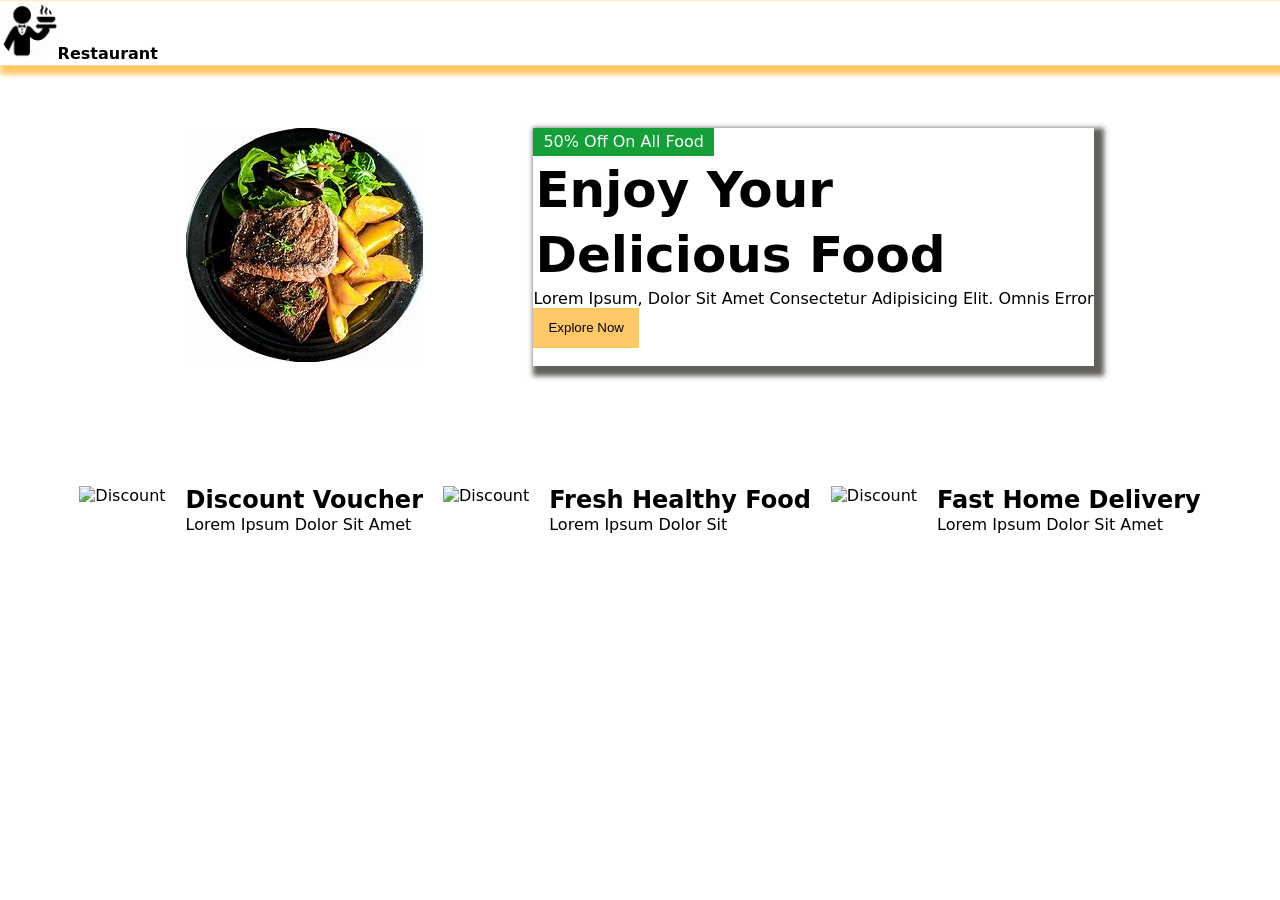
==== html/index.html @ 2d940997 "day 2" ====
<!DOCTYPE html>
<html>

<head>
      <meta charset="utf-8">
      <meta http-equiv="X-UA-Compatible" content="IE=edge">
      <title>Restaurant</title>
      <meta name="description" content="">
      <meta name="viewport" content="width=device-width, initial-scale=1">
      <link rel="stylesheet" href="/css/style.css">
      <link href='https://unpkg.com/boxicons@2.1.4/css/boxicons.min.css' rel='stylesheet'>

</head>

<body>
      <!-- navbar start from here-->
      <nav>
            <div class="navigation container">
                  <div class="logo_container">
                        <img src="/image/logo.jpeg" class="logo" alt="logo"><b>Restaurant</b>
                  </div>
                  <div class="icone_container">
                        <box-icon size="4.5vw" type='solid' name='food-menu'></box-icon>
                  </div>
            </div>

      </nav>
      <!-- navbar is end from here-->


      <!--hero section start from here-->
      <div class="container">
            <div class="hero">
                  <div class="hero_img">
                        <img src="/image/OIP.jpeg" " alt=" image">

                  </div>
                  <div class="hero_contant">
                        <div class="tags"> 50% off on all food</div>

                        <h1 id="enjoy"> enjoy your
                              <br> delicious food
                        </h1>
                        <p> Lorem ipsum, dolor sit amet consectetur adipisicing elit. Omnis error </p>
                        <a href="#"><button class="explore_btn">explore now</button>
                  </div></a>
            </div>
      </div>


<section class="offers">
      <div class="offer">
            <img src="/image/discount.png" alt="discount">
            <div class="discount_text">
                  <h1> discount voucher</h1>
                  Lorem ipsum dolor sit amet 
            </div>
      </div>
      <div class="offer">
            <img src="/image/fresh.png" alt="discount">
            <div class="discount_text">
                  <h1> fresh healthy food</h1>
                  Lorem ipsum dolor sit 
            </div>
      </div>
      <div class="offer">
            <img src="/image/delivery.png" alt="discount">
            <div class="discount_text">
                  <h1> fast home delivery</h1>
                  Lorem ipsum dolor sit amet 
            </div>
      </div>
</section>
<div class="divder"></div>
<section>
      
</section>

</body>
<script src="" async defer></script>
<script src="https://unpkg.com/boxicons@2.1.4/dist/boxicons.js"></script>

</html>
---- css/style.css ----
* {
      padding: 0%;
      margin: 0%;
      text-transform: capitalize;
}

html,
body {
      line-height: 1.4vw;
      font-weight: 300vw;
      font-family: system-ui, -apple-system, BlinkMacSystemFont, 'Segoe UI', Roboto, Oxygen, Ubuntu, Cantarell, 'Open Sans', 'Helvetica Neue', sans-serif;
}

.navigation {
      display: flex;
      justify-content: space-between;
      align-items: center;
}

nav {
      height: 5vw;
      box-shadow: 5px 5px 5px 5px #ffc866;
      position: sticky;
      top: 0.1vw;
      margin-bottom: 5vw;
      background-color: white;

}

.logo {
      height: 4.5vw;
      border-radius: 50%;
      border-style: hidden;

}

/* here section code start feom here*/


.hero {
      display: flex;
      justify-content: center;
      gap: 110px;


}

.hero_contant {
      display: flex;
      flex-direction: column;
      box-shadow: 5px 5px 5px 5px #423f3ad3;
}

.hero_contant:hover {
      display: flex;
      flex-direction: column;
      box-shadow: 5px 3px 3px #e29912d3;
      height: 300px;

      align-self: flex-start;
      font-weight: 300px;
      transition: 3s ease-in-out;
      line-height: 1.5;
      font-family: Georgia, 'Times New Roman', Times, serif;

}



.tags {
      background-color: #149f39;
      color: white;
      padding: 5px 10px;
      align-self: flex-start;
}

.hero_contant h1 {
      font-size: 50px;
      font-weight: 300px;
      margin: 2px;

      line-height: 1.3;
}


button {
      padding: 10px 15px;
      border: none;
      transition: 0.2s ease-in-out;
      line-height: 1.5;
}

button:hover {
      opacity: 0.8;
      transition: 0.2s ease-in-out;
      color: green;
      ;
}

.hero_img {
      height: auto;
      width: auto;

}

.explore_btn {
      background-color: #ffc866;
      align-self: flex-start;

}
.offers{
      display: flex;
      justify-content: center;
      gap: 20px;
      margin-top: 100px;
      margin-bottom: 50px;
      padding: 20px;
      
}
.offer{
      display: flex; 
      gap: 20px;
      line-height: 1.2;
}
.offer:hover{
      transition: 2s ease-in-out;
      box-shadow: 5px 5px 5px gray;

}
.devider{
      border: solid 1px grey;
      margin: 10px 0px 10px 0px;
}


















































@media(max-width:786px) {
      .hero {
            flex-direction: column;

            .hero_img {
                  display: flex;
                  justify-content: center;
            }

            .hero_img img {
                  width: 90%;
            }

            .hero_contant {
                  gap: 10px;
                  padding: 10px 15px;

                  .hero_contant h1 {
                        font-size: 32px;
                  }
            }

      }
}
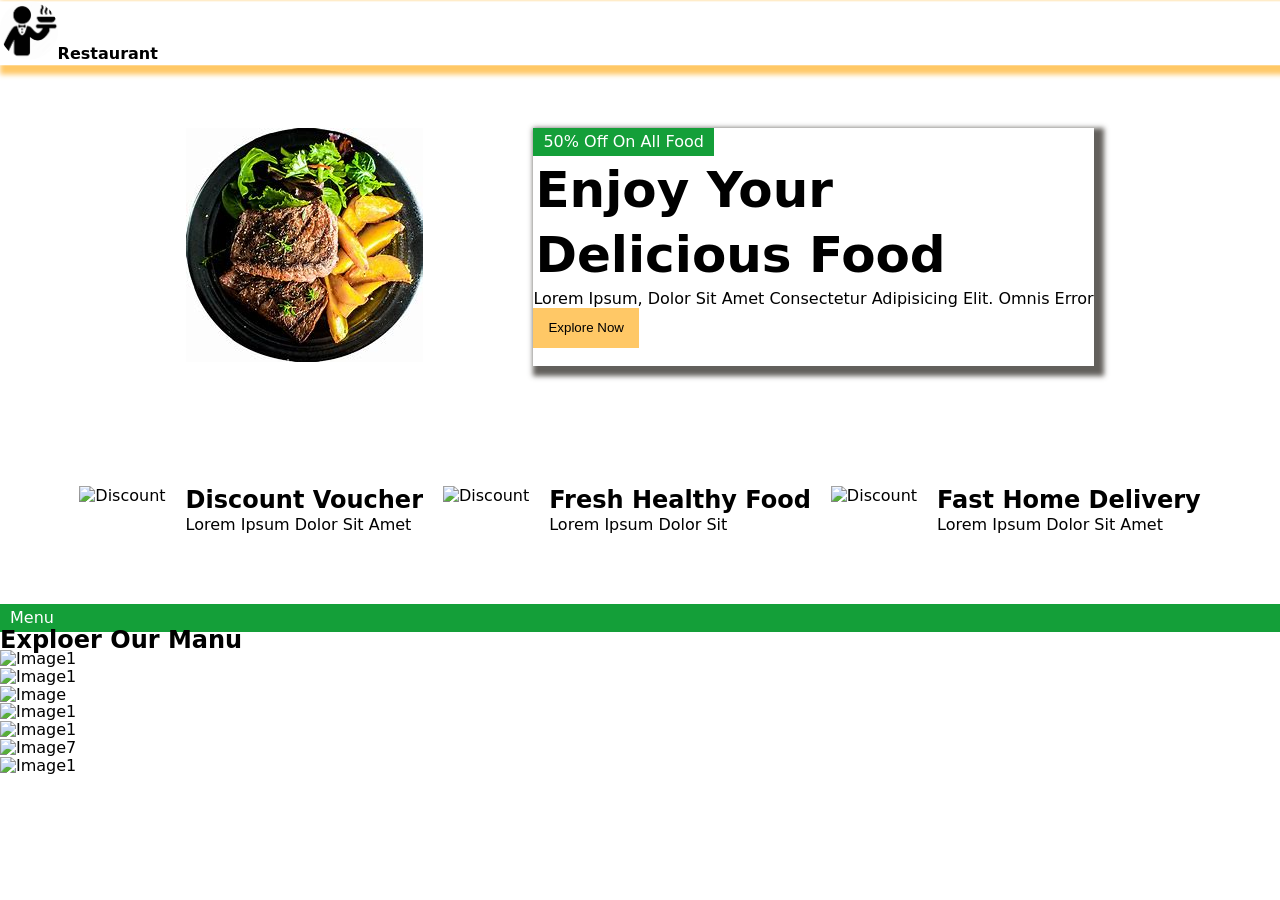
==== commit 7b885ff9: "day2" ====
--- a/html/index.html
+++ b/html/index.html
@@ -48,33 +48,68 @@
       </div>
 
 
-<section class="offers">
-      <div class="offer">
-            <img src="/image/discount.png" alt="discount">
-            <div class="discount_text">
-                  <h1> discount voucher</h1>
-                  Lorem ipsum dolor sit amet 
+      <section class="offers">
+            <div class="offer">
+                  <img src="/image/discount.png" alt="discount">
+                  <div class="discount_text">
+                        <h1> discount voucher</h1>
+                        Lorem ipsum dolor sit amet
+                  </div>
             </div>
-      </div>
-      <div class="offer">
-            <img src="/image/fresh.png" alt="discount">
-            <div class="discount_text">
-                  <h1> fresh healthy food</h1>
-                  Lorem ipsum dolor sit 
+            <div class="offer">
+                  <img src="/image/fresh.png" alt="discount">
+                  <div class="discount_text">
+                        <h1> fresh healthy food</h1>
+                        Lorem ipsum dolor sit
+                  </div>
             </div>
-      </div>
-      <div class="offer">
-            <img src="/image/delivery.png" alt="discount">
-            <div class="discount_text">
-                  <h1> fast home delivery</h1>
-                  Lorem ipsum dolor sit amet 
+            <div class="offer">
+                  <img src="/image/delivery.png" alt="discount">
+                  <div class="discount_text">
+                        <h1> fast home delivery</h1>
+                        Lorem ipsum dolor sit amet
+                  </div>
             </div>
-      </div>
-</section>
-<div class="divder"></div>
-<section>
+      </section>
+      <div class="divder"></div>
+      <!--manu section is start from blow-->
+      <section>
+            <div class="manu">
+                  <div class="tags"> menu</div>
+                  <h1>exploer our manu</h1>
+            </div>
+            <div class="grid">
+                  <div class="item1">
+                        <img src="/image/grid_image1.png" alt="image1">
+                  </div>
+                  <div class="item2">
+                        <img src="/image/grid_image2.png" alt="image1">
+                  </div>
+                  <div class="item3">
+                        <img src="/image/grid_image3.png" alt="image">
+                  </div>
+                  <div class="item4">
+                        <img src="/image/grid_image4.png" alt="image1">
+                  </div>
+                  <div class="item5">
+                        <img src="/image/grid_image5.png" alt="image1">
+                  </div>
+                  <div class="item6">
+                        <img src="/image/grid_image6.png" alt="image7">
+                  </div>
+                  <div class="item7">
+                        <img src="/image/grid_image7.png" alt="image1">
+                  </div>      
       
-</section>
+      
+      
+      
+      
+      
+      
+      
+            </div>
+      </section>
 
 </body>
 <script src="" async defer></script>
--- a/css/style.css
+++ b/css/style.css
@@ -67,7 +67,7 @@
 
 
 
-.tags {
+.tags{
       background-color: #149f39;
       color: white;
       padding: 5px 10px;
@@ -131,7 +131,18 @@
       border: solid 1px grey;
       margin: 10px 0px 10px 0px;
 }
-
+.menu{
+      display: flex;
+      flex-direction: column;
+      gap:70px;
+      margin: 50px 0;
+      align-items: center;
+      justify-content: center;
+
+}
+.manu.tags{
+      align-self: center;
+}f
 
 
 
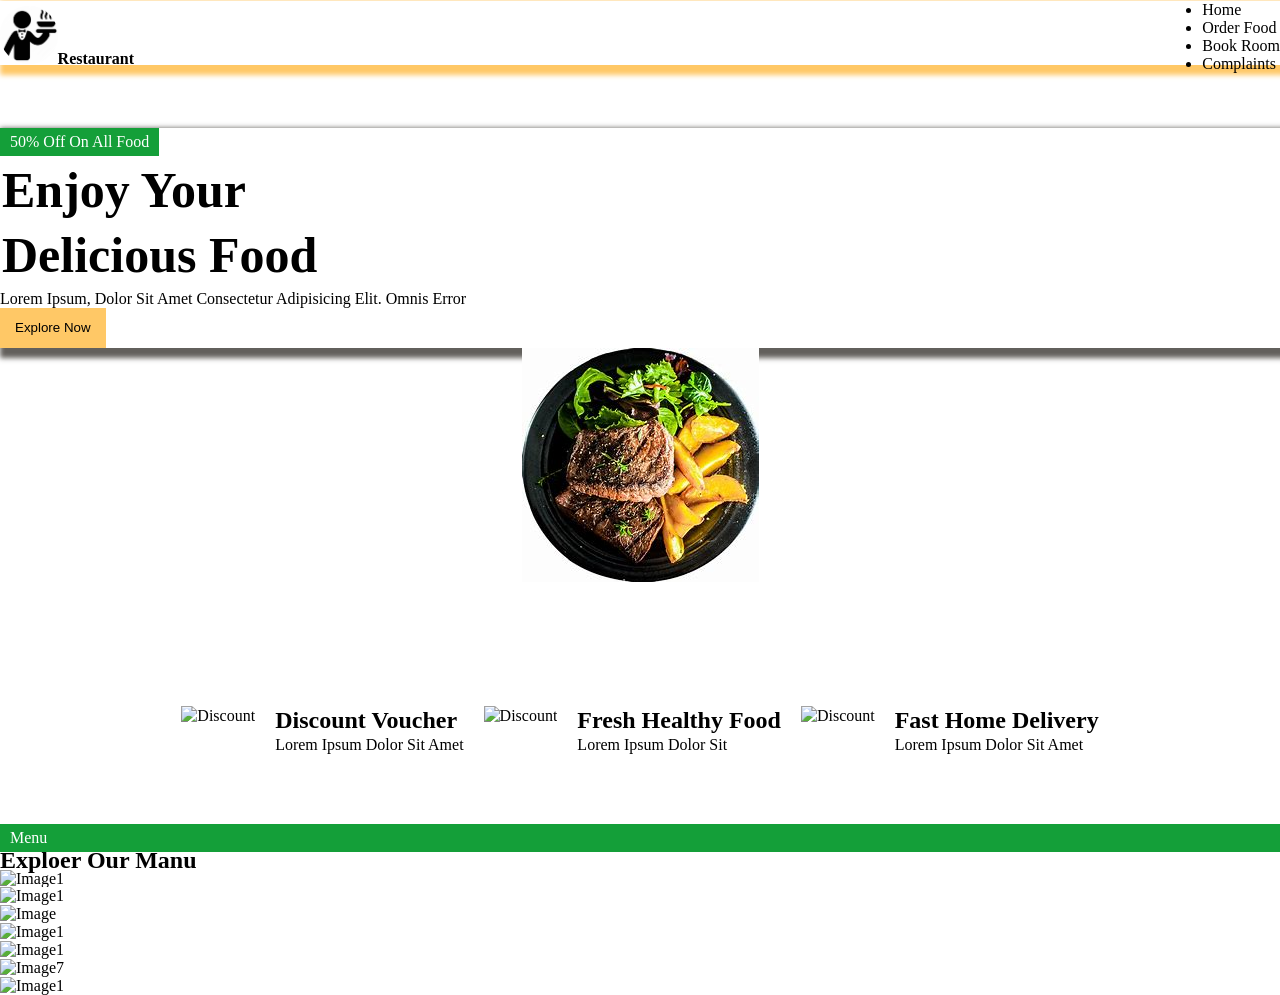
==== commit 13a8cd10: "day 3" ====
--- a/html/index.html
+++ b/html/index.html
@@ -7,8 +7,15 @@
       <title>Restaurant</title>
       <meta name="description" content="">
       <meta name="viewport" content="width=device-width, initial-scale=1">
+      <!--css file attached-->
       <link rel="stylesheet" href="/css/style.css">
+      <!--css file icons-->
       <link href='https://unpkg.com/boxicons@2.1.4/css/boxicons.min.css' rel='stylesheet'>
+      <!--css file font style-->
+      <link rel="preconnect" href="https://fonts.googleapis.com">
+      <link rel="preconnect" href="https://fonts.gstatic.com" crossorigin>
+      <link href="https://fonts.googleapis.com/css2?family=Castoro:ital@0;1&family=Tiro+Devanagari+Hindi:ital@0;1&display=swap"
+            rel="stylesheet">
 
 </head>
 
@@ -19,9 +26,13 @@
                   <div class="logo_container">
                         <img src="/image/logo.jpeg" class="logo" alt="logo"><b>Restaurant</b>
                   </div>
-                  <div class="icone_container">
-                        <box-icon size="4.5vw" type='solid' name='food-menu'></box-icon>
-                  </div>
+                  <ul>
+                        <li><box-icon type='solid' name='home'></box-icon> Home</li>
+                        <li><box-icon name='food-menu' type='solid'></box-icon>order food</li>
+                        <li><box-icon name='bed'></box-icon> book room</li>
+                        <li><box-icon name='male'></box-icon>complaints</li>
+                  </ul>
+
             </div>
 
       </nav>
@@ -30,20 +41,21 @@
 
       <!--hero section start from here-->
       <div class="container">
-            <div class="hero">
-                  <div class="hero_img">
-                        <img src="/image/OIP.jpeg" " alt=" image">
 
-                  </div>
-                  <div class="hero_contant">
-                        <div class="tags"> 50% off on all food</div>
+            <div class="hero_contant">
+                  <div class="tags"> 50% off on all food</div>
 
-                        <h1 id="enjoy"> enjoy your
-                              <br> delicious food
-                        </h1>
-                        <p> Lorem ipsum, dolor sit amet consectetur adipisicing elit. Omnis error </p>
-                        <a href="#"><button class="explore_btn">explore now</button>
-                  </div></a>
+                  <h1 id="enjoy"> enjoy your
+                        <br> delicious food
+                  </h1>
+                  <p> Lorem ipsum, dolor sit amet consectetur adipisicing elit. Omnis error </p>
+                  <a href="#"><button class="explore_btn">explore now</button>
+            </div></a>
+      </div>
+      <div class="hero">
+            <div class="hero_img">
+                  <img src="/image/OIP.jpeg" " alt=" image">
+
             </div>
       </div>
 
@@ -99,15 +111,15 @@
                   </div>
                   <div class="item7">
                         <img src="/image/grid_image7.png" alt="image1">
-                  </div>      
-      
-      
-      
-      
-      
-      
-      
-      
+                  </div>
+
+
+
+
+
+
+
+
             </div>
       </section>
 
--- a/css/style.css
+++ b/css/style.css
@@ -8,7 +8,7 @@
 body {
       line-height: 1.4vw;
       font-weight: 300vw;
-      font-family: system-ui, -apple-system, BlinkMacSystemFont, 'Segoe UI', Roboto, Oxygen, Ubuntu, Cantarell, 'Open Sans', 'Helvetica Neue', sans-serif;
+      
 }
 
 .navigation {
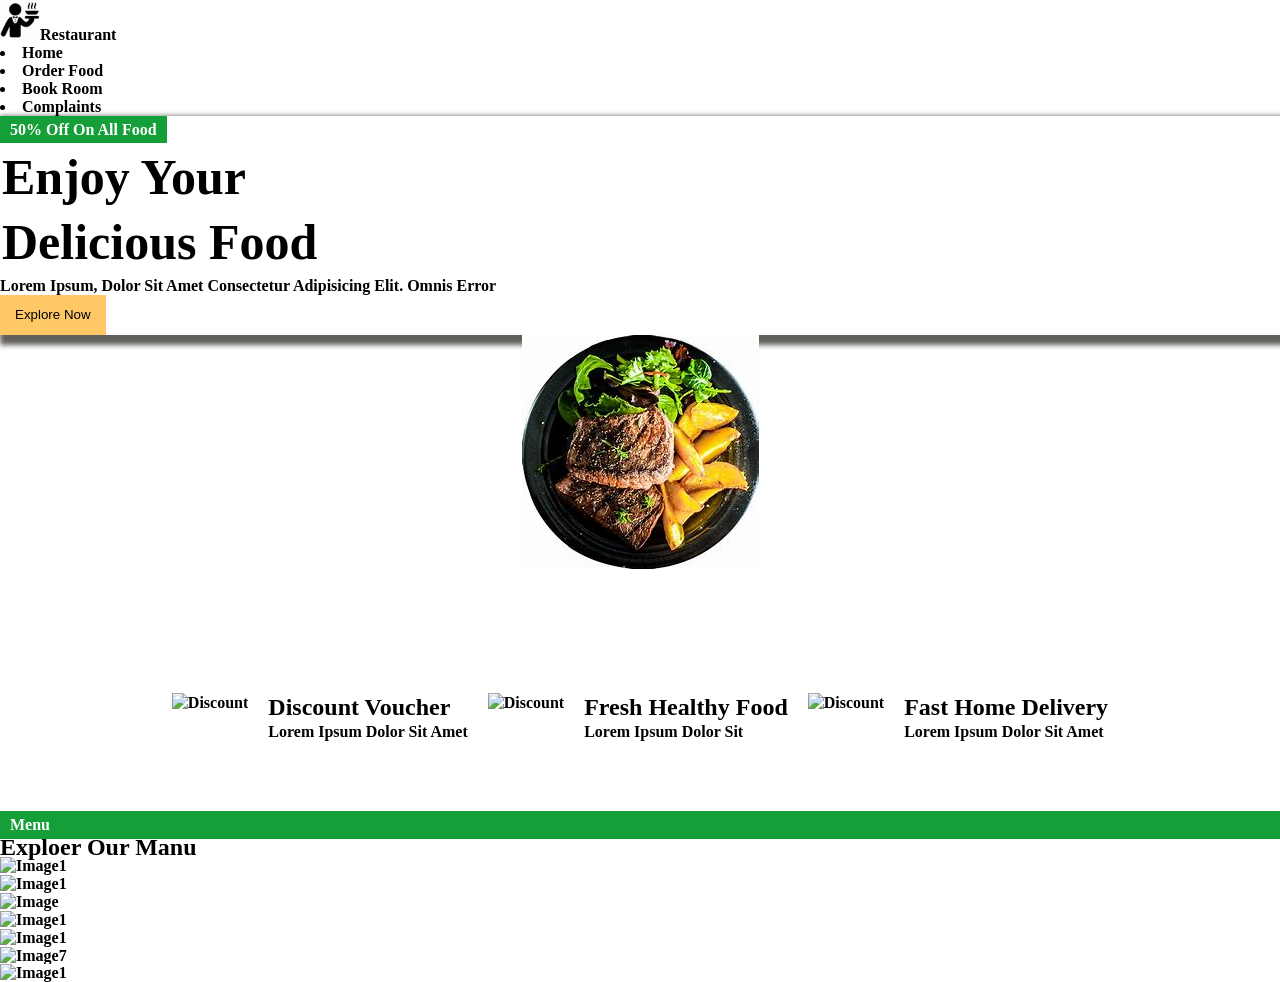
==== commit 83aa4409: "update" ====
--- a/html/index.html
+++ b/html/index.html
@@ -22,17 +22,17 @@
 <body>
       <!-- navbar start from here-->
       <nav>
-            <div class="navigation container">
+            <div class="container">
                   <div class="logo_container">
-                        <img src="/image/logo.jpeg" class="logo" alt="logo"><b>Restaurant</b>
-                  </div>
-                  <ul>
-                        <li><box-icon type='solid' name='home'></box-icon> Home</li>
-                        <li><box-icon name='food-menu' type='solid'></box-icon>order food</li>
-                        <li><box-icon name='bed'></box-icon> book room</li>
-                        <li><box-icon name='male'></box-icon>complaints</li>
-                  </ul>
+                        <img src="/image/logo.jpeg" class="logo" alt="logo" width="40px"><b>Restaurant</div>
+            <div class="option">
+                  <li><a><box-icon type='solid' name='home'></box-icon> Home</li></a>
+                  <li><a><box-icon name='food-menu' type='solid'></box-icon>order food</li></a>
+                  <li><a><box-icon name='bed'></box-icon> book room</li></a>
+                  <li><a><box-icon name='male'></box-icon>complaints</li></a>
 
+            </div>
+                       
             </div>
 
       </nav>
--- a/css/style.css
+++ b/css/style.css
@@ -11,28 +11,6 @@
       
 }
 
-.navigation {
-      display: flex;
-      justify-content: space-between;
-      align-items: center;
-}
-
-nav {
-      height: 5vw;
-      box-shadow: 5px 5px 5px 5px #ffc866;
-      position: sticky;
-      top: 0.1vw;
-      margin-bottom: 5vw;
-      background-color: white;
-
-}
-
-.logo {
-      height: 4.5vw;
-      border-radius: 50%;
-      border-style: hidden;
-
-}
 
 /* here section code start feom here*/
 
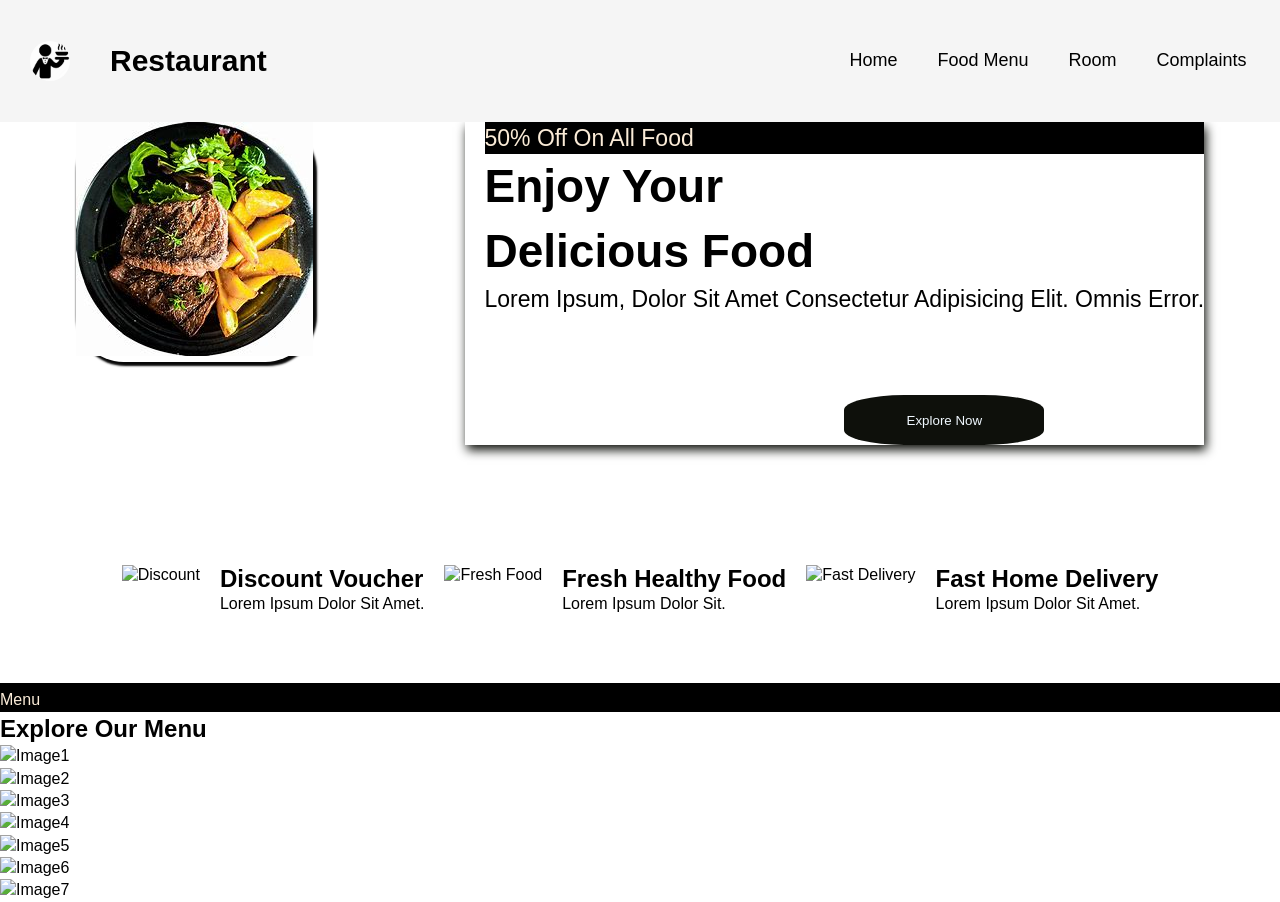
==== commit 0c926b79: "upddate" ====
--- a/html/index.html
+++ b/html/index.html
@@ -1,130 +1,132 @@
 <!DOCTYPE html>
-<html>
+<html lang="en">
 
 <head>
-      <meta charset="utf-8">
-      <meta http-equiv="X-UA-Compatible" content="IE=edge">
-      <title>Restaurant</title>
-      <meta name="description" content="">
-      <meta name="viewport" content="width=device-width, initial-scale=1">
-      <!--css file attached-->
-      <link rel="stylesheet" href="/css/style.css">
-      <!--css file icons-->
-      <link href='https://unpkg.com/boxicons@2.1.4/css/boxicons.min.css' rel='stylesheet'>
-      <!--css file font style-->
-      <link rel="preconnect" href="https://fonts.googleapis.com">
-      <link rel="preconnect" href="https://fonts.gstatic.com" crossorigin>
-      <link href="https://fonts.googleapis.com/css2?family=Castoro:ital@0;1&family=Tiro+Devanagari+Hindi:ital@0;1&display=swap"
-            rel="stylesheet">
-
+    <meta charset="utf-8">
+    <meta http-equiv="X-UA-Compatible" content="IE=edge">
+    <title>Restaurant</title>
+    <meta name="description" content="Welcome to our restaurant, enjoy delicious food with amazing offers.">
+    <meta name="viewport" content="width=device-width, initial-scale=1">
+    
+    <!-- CSS file attached -->
+    <link rel="stylesheet" href="/css/style.css">
+    
+    <!-- Boxicons CSS file -->
+    <link href='https://unpkg.com/boxicons@2.1.4/css/boxicons.min.css' rel='stylesheet'>
+    
+    <!-- Google Fonts -->
+    <link rel="preconnect" href="https://fonts.googleapis.com">
+    <link rel="preconnect" href="https://fonts.gstatic.com" crossorigin>
+    <link href="https://fonts.googleapis.com/css2?family=Castoro:ital@0;1&family=Tiro+Devanagari+Hindi:ital@0;1&display=swap" rel="stylesheet">
 </head>
 
 <body>
-      <!-- navbar start from here-->
-      <nav>
-            <div class="container">
-                  <div class="logo_container">
-                        <img src="/image/logo.jpeg" class="logo" alt="logo" width="40px"><b>Restaurant</div>
-            <div class="option">
-                  <li><a><box-icon type='solid' name='home'></box-icon> Home</li></a>
-                  <li><a><box-icon name='food-menu' type='solid'></box-icon>order food</li></a>
-                  <li><a><box-icon name='bed'></box-icon> book room</li></a>
-                  <li><a><box-icon name='male'></box-icon>complaints</li></a>
+    
+    <!-- Navbar starts here -->
+    <header>
+        <nav>
+            <div class="containers">
+                <div class="logo">
+                    <img src="/image/logo.jpeg" class="img" alt="logo" width="40px">
+                    <h1><b>Restaurant</b></h1>
+                </div>
+                <div class="menu">
+                    <ul>
+                        <li><a href="#"><box-icon type='solid' name='home'></box-icon> Home</a></li>
+                        <li><a href="#"><box-icon type='solid' name='food-menu'></box-icon> Food Menu</a></li>
+                        <li><a href="#"><box-icon type='solid' name='bed'></box-icon> Room</a></li>
+                        <li><a href="#"><box-icon name='male'></box-icon> Complaints</a></li>
+                    </ul>
+                </div>
+            </div>
+        </nav>
+    </header>
+    <!-- Navbar ends here -->
+    
+    <!-- Hero section starts here -->
+    <div class="container">
+        <div class="hero">
+            <div class="hero_img">
+                <img src="/image/OIP.jpeg" alt="image">
+            </div>
+        </div>
 
-            </div>
-                       
+        <div class="hero_content">
+            <div class="tags">
+                50% off on all food
             </div>
 
-      </nav>
-      <!-- navbar is end from here-->
+            <h1 id="enjoy"> 
+                Enjoy your<br> delicious food
+            </h1>
+            <p>Lorem ipsum, dolor sit amet consectetur adipisicing elit. Omnis error.</p>
+            <a href="#"><button class="explore_btn">Explore Now</button></a>
+        </div>
+    </div>
+    <!-- Hero section ends here -->
+    
+    <!-- Offers section starts here -------------------------------->
+    <section class="offers">
+        <div class="offer">
+            <img src="/image/discount.png" alt="discount">
+            <div class="discount_text">
+                <h1>Discount Voucher</h1>
+                <p>Lorem ipsum dolor sit amet.</p>
+            </div>
+        </div>
+        <div class="offer">
+            <img src="/image/fresh.png" alt="fresh food">
+            <div class="discount_text">
+                <h1>Fresh Healthy Food</h1>
+                <p>Lorem ipsum dolor sit.</p>
+            </div>
+        </div>
+        <div class="offer">
+            <img src="/image/delivery.png" alt="fast delivery">
+            <div class="discount_text">
+                <h1>Fast Home Delivery</h1>
+                <p>Lorem ipsum dolor sit amet.</p>
+            </div>
+        </div>
+    </section>
+    <!-- Offers section ends here------------------------------------------- -->
 
+    <div class="divider"></div>
 
-      <!--hero section start from here-->
-      <div class="container">
+    <!-- Menu section starts here -->
+    <section class="menu-section">
+        <div class="menus">
+            <div class="tags">Menu</div>
+            <h1>Explore Our Menu</h1>
+        </div>
+        <div class="grid">
+            <div class="item">
+                <img src="/image/grid_image1.png" alt="image1">
+            </div>
+            <div class="item">
+                <img src="/image/grid_image2.png" alt="image2">
+            </div>
+            <div class="item">
+                <img src="/image/grid_image3.png" alt="image3">
+            </div>
+            <div class="item">
+                <img src="/image/grid_image4.png" alt="image4">
+            </div>
+            <div class="item">
+                <img src="/image/grid_image5.png" alt="image5">
+            </div>
+            <div class="item">
+                <img src="/image/grid_image6.png" alt="image6">
+            </div>
+            <div class="item">
+                <img src="/image/grid_image7.png" alt="image7">
+            </div>
+        </div>
+    </section>
+    <!-- Menu section ends here -->
 
-            <div class="hero_contant">
-                  <div class="tags"> 50% off on all food</div>
+    <!-- Scripts -->
+    <script src="https://unpkg.com/boxicons@2.1.4/dist/boxicons.js"></script>
+</body>
 
-                  <h1 id="enjoy"> enjoy your
-                        <br> delicious food
-                  </h1>
-                  <p> Lorem ipsum, dolor sit amet consectetur adipisicing elit. Omnis error </p>
-                  <a href="#"><button class="explore_btn">explore now</button>
-            </div></a>
-      </div>
-      <div class="hero">
-            <div class="hero_img">
-                  <img src="/image/OIP.jpeg" " alt=" image">
-
-            </div>
-      </div>
-
-
-      <section class="offers">
-            <div class="offer">
-                  <img src="/image/discount.png" alt="discount">
-                  <div class="discount_text">
-                        <h1> discount voucher</h1>
-                        Lorem ipsum dolor sit amet
-                  </div>
-            </div>
-            <div class="offer">
-                  <img src="/image/fresh.png" alt="discount">
-                  <div class="discount_text">
-                        <h1> fresh healthy food</h1>
-                        Lorem ipsum dolor sit
-                  </div>
-            </div>
-            <div class="offer">
-                  <img src="/image/delivery.png" alt="discount">
-                  <div class="discount_text">
-                        <h1> fast home delivery</h1>
-                        Lorem ipsum dolor sit amet
-                  </div>
-            </div>
-      </section>
-      <div class="divder"></div>
-      <!--manu section is start from blow-->
-      <section>
-            <div class="manu">
-                  <div class="tags"> menu</div>
-                  <h1>exploer our manu</h1>
-            </div>
-            <div class="grid">
-                  <div class="item1">
-                        <img src="/image/grid_image1.png" alt="image1">
-                  </div>
-                  <div class="item2">
-                        <img src="/image/grid_image2.png" alt="image1">
-                  </div>
-                  <div class="item3">
-                        <img src="/image/grid_image3.png" alt="image">
-                  </div>
-                  <div class="item4">
-                        <img src="/image/grid_image4.png" alt="image1">
-                  </div>
-                  <div class="item5">
-                        <img src="/image/grid_image5.png" alt="image1">
-                  </div>
-                  <div class="item6">
-                        <img src="/image/grid_image6.png" alt="image7">
-                  </div>
-                  <div class="item7">
-                        <img src="/image/grid_image7.png" alt="image1">
-                  </div>
-
-
-
-
-
-
-
-
-            </div>
-      </section>
-
-</body>
-<script src="" async defer></script>
-<script src="https://unpkg.com/boxicons@2.1.4/dist/boxicons.js"></script>
-
-</html>+</html>
--- a/css/style.css
+++ b/css/style.css
@@ -1,196 +1,164 @@
+/* Reset Padding and Margin */
 * {
-      padding: 0%;
-      margin: 0%;
+      padding: 0;
+      margin: 0;
       text-transform: capitalize;
-}
-
-html,
-body {
-      line-height: 1.4vw;
-      font-weight: 300vw;
+  }
+  
+  /* Body Styling */
+  body {
+      line-height: 1.4;
+      font-weight: 300;
+      height: 100%;
+      width: 100%;
+      font-family: Arial, sans-serif;
+  }
+  
+  /* Container for Logo and Menu */
+  .containers { /* Ensure consistent class usage */
+      background-color: whitesmoke;
+      display: flex;
+      justify-content: space-between;
+      align-items: center;
+      padding: 0 20px;
+      position: relative; /* Added missing semicolon */
+      width: 97%;
+  }
+  
+  /* Logo Section */
+  .logo {
+      display: flex;
+      align-items: center;
+      padding-left: 10px;
+  }
+  
+  .img {
+      border-radius: 20px;
+  }
+  
+  .logo h1 {
+      padding: 40px;
+      font-size: 30px;
+      font-family: 'Gill Sans', 'Gill Sans MT', Calibri, 'Trebuchet MS', sans-serif;
+  }
+  
+  /* Navigation Menu */
+  .menu ul {
+      list-style-type: none;
+      margin: 0;
+      padding: 0;
+      display: flex;
+  }
+  
+  .menu ul li {
+      margin: 0 15px;
+  }
+  
+  .menu ul li a {
+      text-decoration: none;
+      display: flex;
+      align-items: center;
+      color: black;
+      font-size: 18px;
+  }
+  
+  .menu ul li a:hover {
+      color: #ff6347; /* Tomato color for hover effect */
+  }
+  
+  /* Responsive Design */
+  @media screen and (max-width: 768px) {
+      .containers {
+          flex-direction: column;
+          text-align: center;
+      }
+  
+      .menu ul {
+          flex-direction: column;
+      }
+  
+      .menu ul li {
+          margin: 10px 0;
+      }
+  }
+  
+  /* Box-icon Styling */
+  box-icon {
+      padding-right: 10px;
+      height: 20px; /* Corrected the typo */
+      text-shadow: 2px 2px 5px #ff6347; /* Adjusted to use a valid value for text-shadow */
+  }
+  
+  /* Container and Hero Section */
+.container {
+      display: flex;
+      justify-content: space-around;
+  }
+  
+  .hero {
       
-}
-
-
-/* here section code start feom here*/
-
-
-.hero {
-      display: flex;
-      justify-content: center;
-      gap: 110px;
-
-
-}
-
-.hero_contant {
+      /* Add any specific styles for the hero section here */
+  }
+  
+  .hero_img {
+      border-radius: 20%; 
+      box-shadow: 2px 2px 2px 2px #080808
+  }
+  
+  .hero_content {
+      padding-left: 20px;
+      height: auto;
       display: flex;
       flex-direction: column;
-      box-shadow: 5px 5px 5px 5px #423f3ad3;
-}
-
-.hero_contant:hover {
-      display: flex;
-      flex-direction: column;
-      box-shadow: 5px 3px 3px #e29912d3;
-      height: 300px;
-
-      align-self: flex-start;
-      font-weight: 300px;
-      transition: 3s ease-in-out;
-      line-height: 1.5;
-      font-family: Georgia, 'Times New Roman', Times, serif;
-
-}
-
-
-
-.tags{
-      background-color: #149f39;
-      color: white;
-      padding: 5px 10px;
-      align-self: flex-start;
-}
-
-.hero_contant h1 {
-      font-size: 50px;
-      font-weight: 300px;
-      margin: 2px;
-
-      line-height: 1.3;
-}
-
-
-button {
-      padding: 10px 15px;
-      border: none;
-      transition: 0.2s ease-in-out;
-      line-height: 1.5;
-}
-
-button:hover {
-      opacity: 0.8;
-      transition: 0.2s ease-in-out;
-      color: green;
-      ;
-}
-
-.hero_img {
-      height: auto;
-      width: auto;
-
-}
-
-.explore_btn {
-      background-color: #ffc866;
-      align-self: flex-start;
-
-}
-.offers{
+      font-size: 23px; /* Changed to a specific property */
+      box-shadow: 2px 5px 10px #0e100b;
+  }
+  
+  .hero_content:hover {
+      /* Add any hover effect for hero_content if needed */
+  }
+  
+  /* Tags Styling */
+  .tags {
+     color: antiquewhite;
+      background-color: black
+  }
+  
+  /* Button Styling */
+  button {
+     margin-left: 50%;
+      margin-top: 80px;
+      align-items: center;
+      background-color: #0e100b;
+      color: aliceblue;
+      height: 50px;
+      width: 200px;
+      border-radius: 30%;
+      border: none; /* Consider adding this for better button styling */
+  }
+  
+  button:hover {
+      background-color: #ff6347; /* Example of hover effect */
+      cursor: pointer;
+  }
+  
+ 
+  
+  /* Offers Section */
+  .offers {
       display: flex;
       justify-content: center;
       gap: 20px;
       margin-top: 100px;
       margin-bottom: 50px;
       padding: 20px;
-      
-}
-.offer{
-      display: flex; 
+  }
+  
+  .offer {
+      display: flex;
       gap: 20px;
       line-height: 1.2;
-}
-.offer:hover{
-      transition: 2s ease-in-out;
-      box-shadow: 5px 5px 5px gray;
-
-}
-.devider{
-      border: solid 1px grey;
-      margin: 10px 0px 10px 0px;
-}
-.menu{
-      display: flex;
-      flex-direction: column;
-      gap:70px;
-      margin: 50px 0;
-      align-items: center;
-      justify-content: center;
-
-}
-.manu.tags{
-      align-self: center;
-}f
-
-
-
-
-
-
-
-
-
-
-
-
-
-
-
-
-
-
-
-
-
-
-
-
-
-
-
-
-
-
-
-
-
-
-
-
-
-
-
-
-
-
-
-
-
-
-
-
-
-@media(max-width:786px) {
-      .hero {
-            flex-direction: column;
-
-            .hero_img {
-                  display: flex;
-                  justify-content: center;
-            }
-
-            .hero_img img {
-                  width: 90%;
-            }
-
-            .hero_contant {
-                  gap: 10px;
-                  padding: 10px 15px;
-
-                  .hero_contant h1 {
-                        font-size: 32px;
-                  }
-            }
-
-      }
-}+  }
+  .divider{
+      border: 3px solid black;
+  }
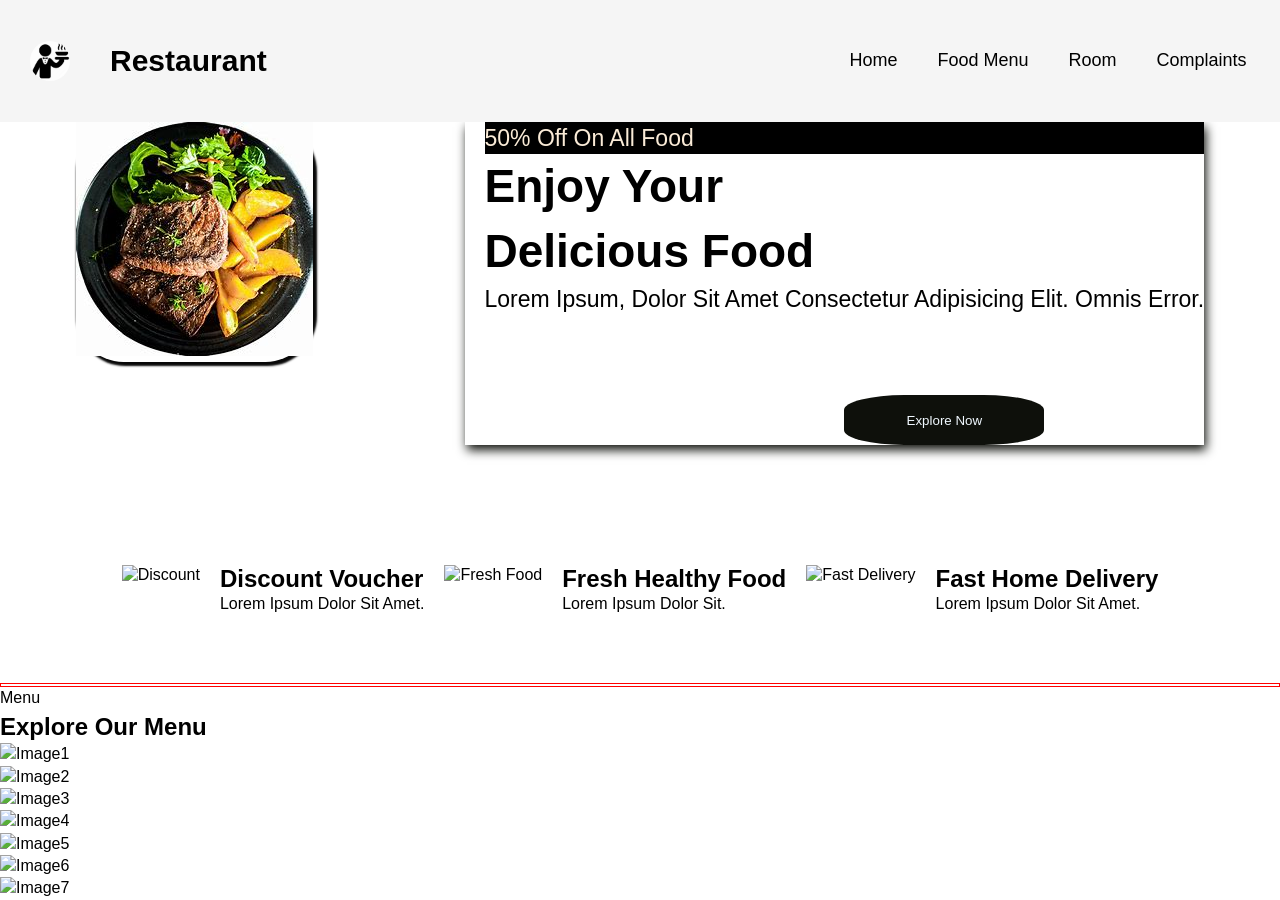
==== commit fb8d8df1: "grid" ====
--- a/html/index.html
+++ b/html/index.html
@@ -96,7 +96,7 @@
     <!-- Menu section starts here -->
     <section class="menu-section">
         <div class="menus">
-            <div class="tags">Menu</div>
+            <div class="tag">Menu</div>
             <h1>Explore Our Menu</h1>
         </div>
         <div class="grid">
--- a/css/style.css
+++ b/css/style.css
@@ -160,5 +160,14 @@
       line-height: 1.2;
   }
   .divider{
-      border: 3px solid black;
+      border: solid 1px red;
+
+
+height: 2px;
+  }
+  .menu_section{
+
+  }
+  .menu{
+      
   }
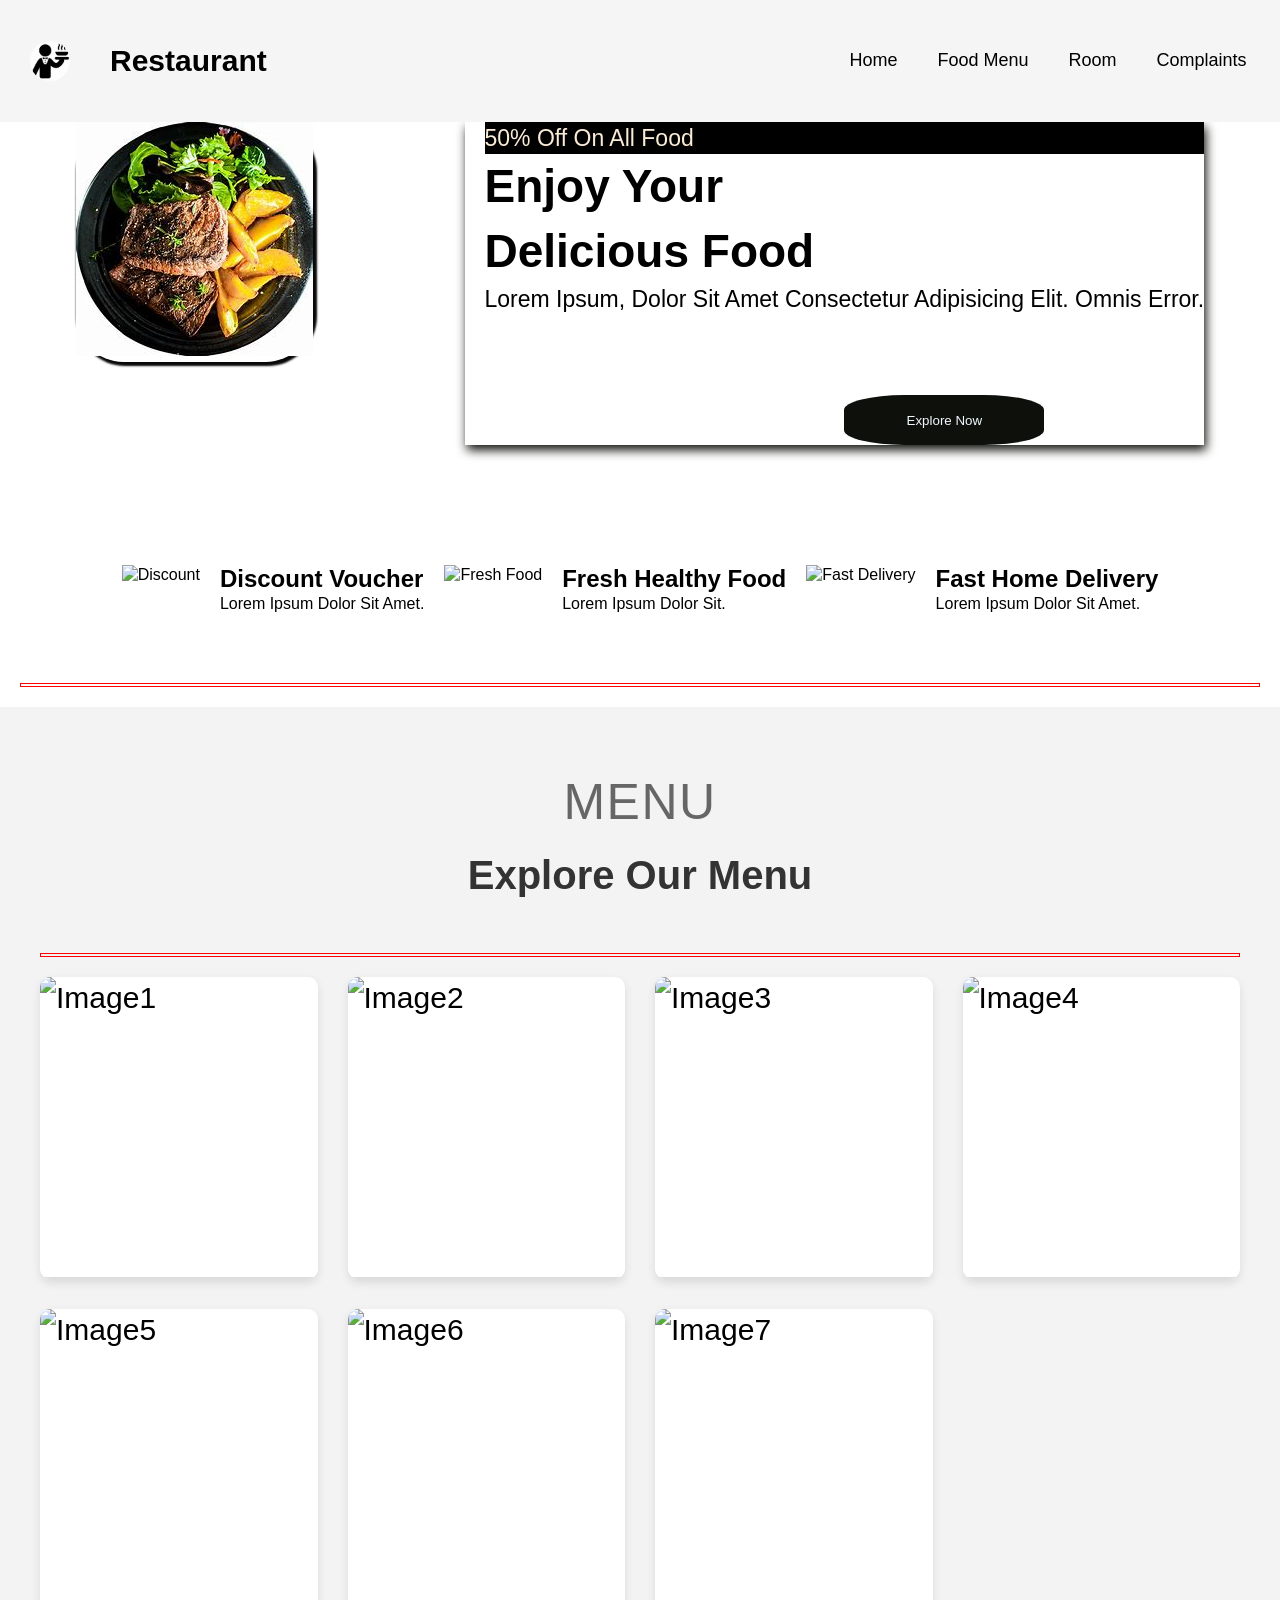
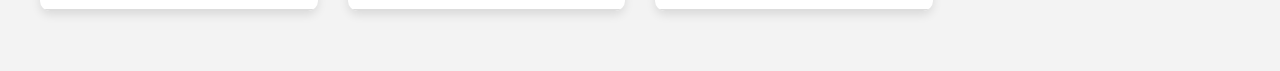
==== commit 990ffe2e: "grid properties" ====
--- a/html/index.html
+++ b/html/index.html
@@ -96,29 +96,30 @@
     <!-- Menu section starts here -->
     <section class="menu-section">
         <div class="menus">
-            <div class="tag">Menu</div>
+            <div class="option">Menu</div>
             <h1>Explore Our Menu</h1>
         </div>
+        <div class="divider"></div>
         <div class="grid">
-            <div class="item">
+            <div class="item1">
                 <img src="/image/grid_image1.png" alt="image1">
             </div>
-            <div class="item">
+            <div class="item2">
                 <img src="/image/grid_image2.png" alt="image2">
             </div>
-            <div class="item">
+            <div class="item3">
                 <img src="/image/grid_image3.png" alt="image3">
             </div>
-            <div class="item">
+            <div class="item4">
                 <img src="/image/grid_image4.png" alt="image4">
             </div>
-            <div class="item">
+            <div class="item5">
                 <img src="/image/grid_image5.png" alt="image5">
             </div>
-            <div class="item">
+            <div class="item6">
                 <img src="/image/grid_image6.png" alt="image6">
             </div>
-            <div class="item">
+            <div class="item7">
                 <img src="/image/grid_image7.png" alt="image7">
             </div>
         </div>
--- a/css/style.css
+++ b/css/style.css
@@ -161,13 +161,63 @@
   }
   .divider{
       border: solid 1px red;
-
-
 height: 2px;
-  }
-  .menu_section{
-
-  }
-  .menu{
-      
-  }+margin: 20px;
+  }
+  /*-------------------------------------------------------------------------------*/
+  .menu-section {
+      padding: 60px 20px;
+      background-color: #f3f3f3;
+      font-size: 30px;
+  }
+  
+  .menus {
+      text-align: center;
+      margin-bottom: 50px;
+  }
+  
+  .menus .option {
+      font-size: 50px;
+      font-weight: 500;
+      color: #666;
+      text-transform: uppercase;
+      letter-spacing: 1.5px;
+  }
+  
+  .menus h1 {
+      font-size: 40px;
+      font-weight: bold;
+      margin-top: 10px;
+      color: #333;
+  }
+  
+  .grid {
+      display: grid;
+      grid-template-columns: repeat(auto-fit, minmax(250px, 1fr));
+      gap: 30px;
+      justify-content: center;
+      align-items: center;
+      padding: 0 20px;
+  }
+  
+  .grid div {
+      background-color: #fff;
+      border-radius: 10px;
+      overflow: hidden;
+      box-shadow: 0 4px 10px rgba(0, 0, 0, 0.1);
+      transition: transform 0.3s ease, box-shadow 0.3s ease;
+  }
+  
+  .grid div:hover {
+      transform: translateY(-10px);
+      box-shadow: 0 8px 20px rgba(0, 0, 0, 0.2);
+  }
+  
+  .grid img {
+      width: 400px;
+      height: 300px;
+      object-fit: cover;
+      display: block;
+      border-bottom: 2px solid #ddd;
+  }
+  
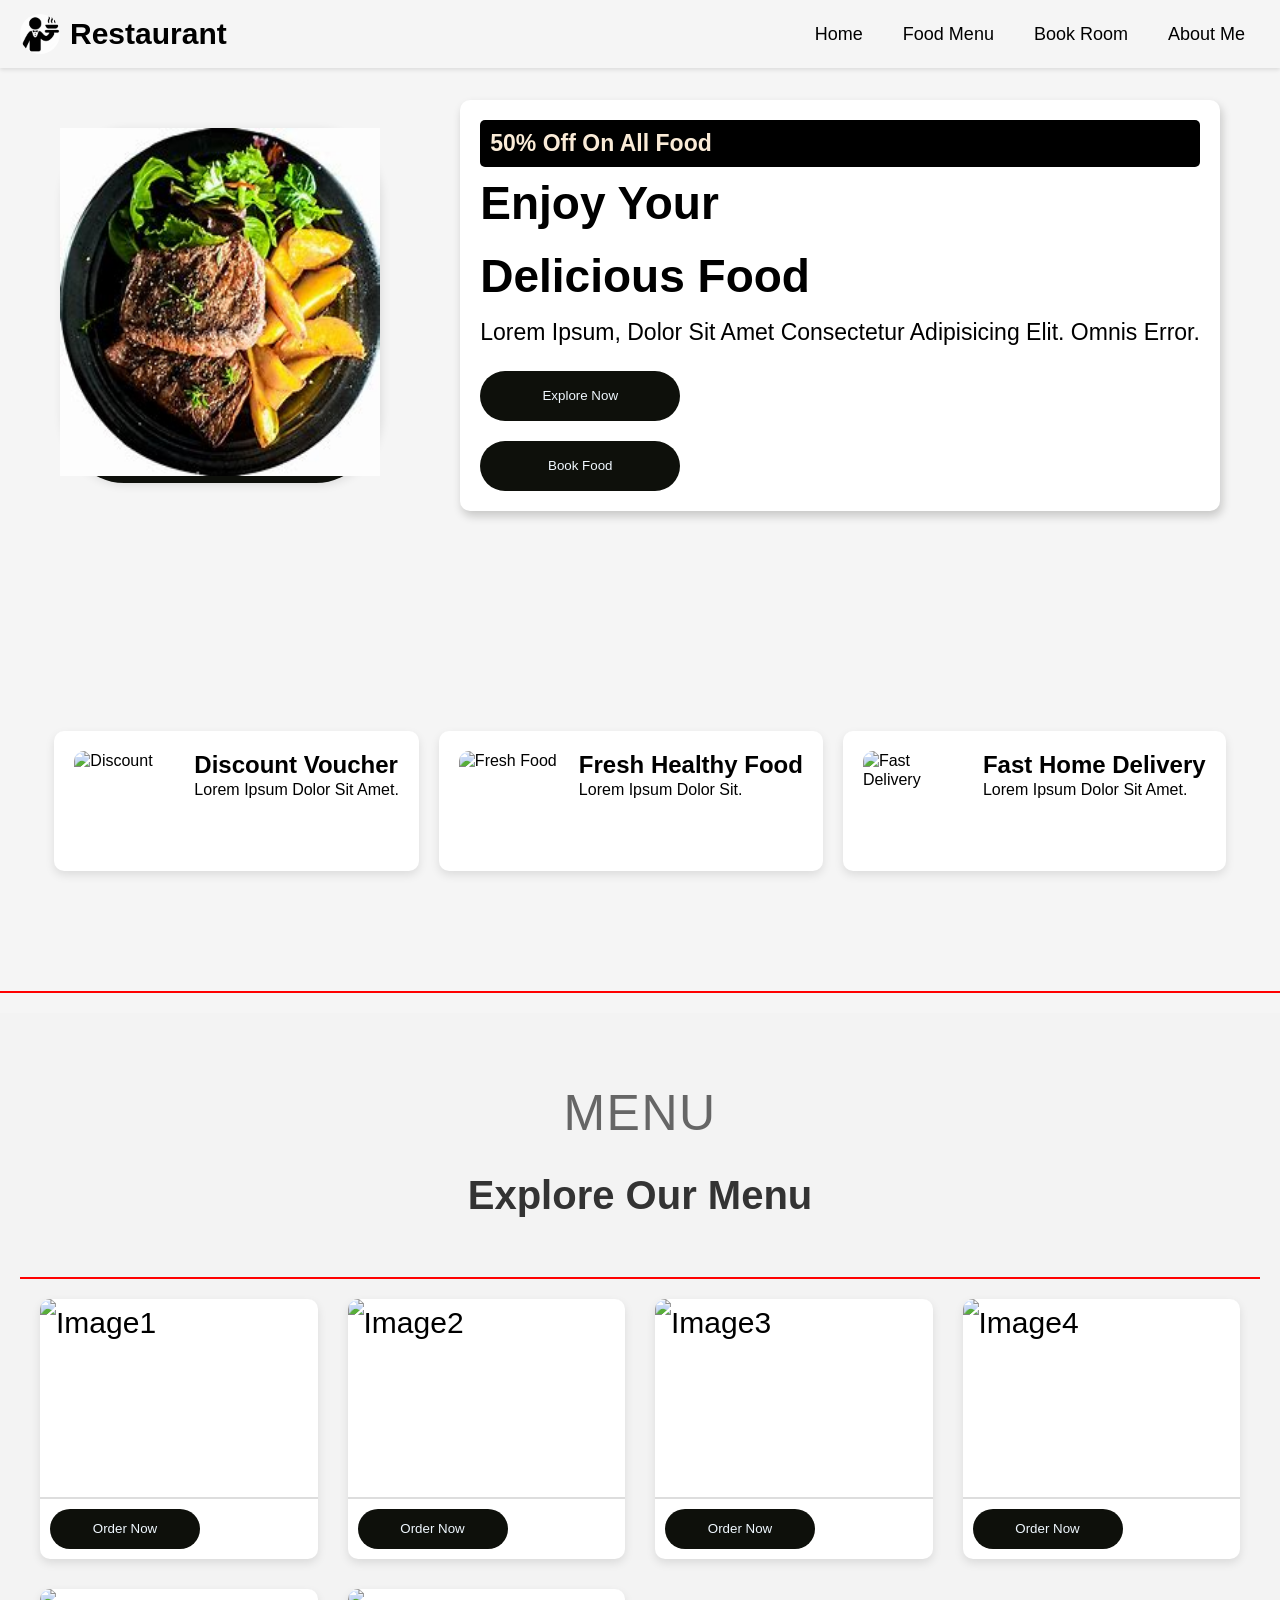
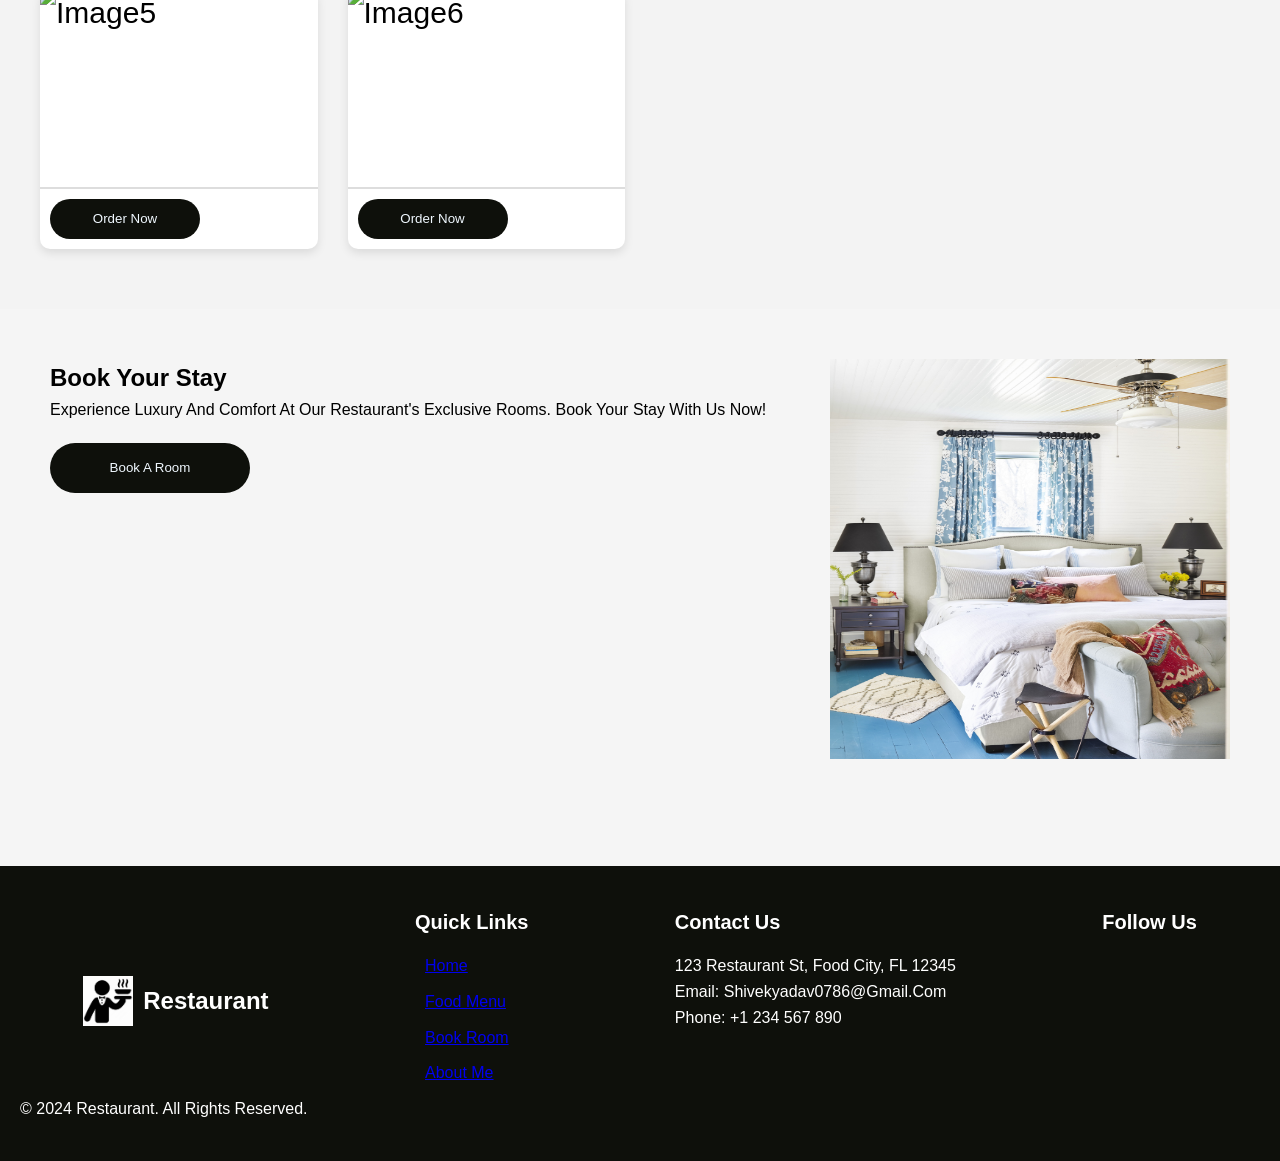
==== commit fe69f904: "complete" ====
--- a/html/index.html
+++ b/html/index.html
@@ -7,13 +7,13 @@
     <title>Restaurant</title>
     <meta name="description" content="Welcome to our restaurant, enjoy delicious food with amazing offers.">
     <meta name="viewport" content="width=device-width, initial-scale=1">
-    
+
     <!-- CSS file attached -->
     <link rel="stylesheet" href="/css/style.css">
-    
+
     <!-- Boxicons CSS file -->
     <link href='https://unpkg.com/boxicons@2.1.4/css/boxicons.min.css' rel='stylesheet'>
-    
+
     <!-- Google Fonts -->
     <link rel="preconnect" href="https://fonts.googleapis.com">
     <link rel="preconnect" href="https://fonts.gstatic.com" crossorigin>
@@ -21,7 +21,7 @@
 </head>
 
 <body>
-    
+
     <!-- Navbar starts here -->
     <header>
         <nav>
@@ -32,22 +32,22 @@
                 </div>
                 <div class="menu">
                     <ul>
-                        <li><a href="#"><box-icon type='solid' name='home'></box-icon> Home</a></li>
-                        <li><a href="#"><box-icon type='solid' name='food-menu'></box-icon> Food Menu</a></li>
-                        <li><a href="#"><box-icon type='solid' name='bed'></box-icon> Room</a></li>
-                        <li><a href="#"><box-icon name='male'></box-icon> Complaints</a></li>
+                        <li><a href="#home"><box-icon type='solid' name='home'></box-icon> Home</a></li>
+                        <li><a href="#book-food"><box-icon type='solid' name='food-menu'></box-icon> Food Menu</a></li>
+                        <li><a href="#rooms"><box-icon type='solid' name='bed'></box-icon> Book Room</a></li>
+                        <li><a href="https://github.com/shivek78/shivek78/blob/main/SHIVEK%20YADAV"><box-icon name='male'></box-icon> about me</a></li>
                     </ul>
                 </div>
             </div>
         </nav>
     </header>
     <!-- Navbar ends here -->
-    
+
     <!-- Hero section starts here -->
-    <div class="container">
+    <div class="container" id="home">
         <div class="hero">
             <div class="hero_img">
-                <img src="/image/OIP.jpeg" alt="image">
+                <img src="/image/OIP.jpeg" alt="image" id="image1">
             </div>
         </div>
 
@@ -61,10 +61,11 @@
             </h1>
             <p>Lorem ipsum, dolor sit amet consectetur adipisicing elit. Omnis error.</p>
             <a href="#"><button class="explore_btn">Explore Now</button></a>
+            <a href="#book-food"><button class="explore_btn">Book Food</button></a>
         </div>
     </div>
     <!-- Hero section ends here -->
-    
+
     <!-- Offers section starts here -------------------------------->
     <section class="offers">
         <div class="offer">
@@ -94,37 +95,97 @@
     <div class="divider"></div>
 
     <!-- Menu section starts here -->
-    <section class="menu-section">
+    <section class="menu-section" id="book-food">
         <div class="menus">
             <div class="option">Menu</div>
             <h1>Explore Our Menu</h1>
         </div>
         <div class="divider"></div>
+
         <div class="grid">
             <div class="item1">
                 <img src="/image/grid_image1.png" alt="image1">
+                <a href="#"><button class="button1">Order Now</button></a>
             </div>
             <div class="item2">
                 <img src="/image/grid_image2.png" alt="image2">
+                <a href="#"><button class="button1">Order Now</button></a>
             </div>
             <div class="item3">
                 <img src="/image/grid_image3.png" alt="image3">
+                <a href="#"><button class="button1">Order Now</button></a>
             </div>
             <div class="item4">
                 <img src="/image/grid_image4.png" alt="image4">
+                <a href="#"><button class="button1">Order Now</button></a>
             </div>
             <div class="item5">
-                <img src="/image/grid_image5.png" alt="image5">
+                <img src="/image/grid_image5.png" alt="image5"> 
+                <a href="#"><button class="button1">Order Now</button></a>
             </div>
             <div class="item6">
-                <img src="/image/grid_image6.png" alt="image6">
-            </div>
-            <div class="item7">
-                <img src="/image/grid_image7.png" alt="image7">
+                <img src="/image/grid_image6.png" alt="image6"> 
+                <a href="#"><button class="button1">Order Now</button></a>
             </div>
         </div>
     </section>
     <!-- Menu section ends here -->
+
+    <!-- Book Room section starts here -->
+    <section class="book-room" id="rooms">
+        <div class="room-booking">
+            <h1>Book Your Stay</h1>
+            <p>Experience luxury and comfort at our restaurant's exclusive rooms. Book your stay with us now!</p>
+            <a href="/image/room.jpg"><button class="book-room-btn">Book a Room</button></a>
+        </div>
+        <div class="room-img">
+            <img src="/image/rooms.jpg.jpg" alt="Room Image" height="400px"width="400px">
+        </div>
+    </section>
+    <!-- Book Room section ends here -->
+
+    <!-- Footer starts here -->
+    <footer>
+        <div class="footer-container">
+            <div class="footer-logo">
+                <img src="/image/logo.jpeg" alt="logo" width="50px">
+                <h2>Restaurant</h2>
+            </div>
+
+            <div class="footer-links">
+                <h3>Quick Links</h3>
+                <ul>
+    
+                        <li><a href="#home"><box-icon type='solid' name='home'></box-icon> Home</a></li>
+                        <li><a href="#book-food"><box-icon type='solid' name='food-menu'></box-icon> Food Menu</a></li>
+                        <li><a href="#rooms"><box-icon type='solid' name='bed'></box-icon> Book Room</a></li>
+                        <li><a href="https://github.com/shivek78/shivek78/blob/main/SHIVEK%20YADAV"><box-icon name='male'></box-icon> about me</a></li>
+                    
+                </ul>
+            </div>
+
+            <div class="footer-contact">
+                <h3>Contact Us</h3>
+                <p>123 Restaurant St, Food City, FL 12345</p>
+                <p>Email: shivekyadav0786@gmail.com</p>
+                <p>Phone: +1 234 567 890</p>
+            </div>
+
+            <div class="footer-social">
+                <h3>Follow Us</h3>
+                <div class="social-icons">
+                    <a href="https://x.com/shivek_ydv/"><box-icon name='twitter' type='logo' color="white" size="40px"></box-icon></a>
+                    <a href="https://www.instagram.com/shivek_ydv/"><box-icon name='instagram' type='logo' color="white" size="40px"></box-icon></a>
+                    <a href="https://www.linkedin.com/in/shivek-yadav/"><box-icon name='linkedin' type='logo' color="white" size="40px"></box-icon></a>
+                </div>
+            </div>
+        </div>
+
+        <div class="footer-bottom">
+            <p>&copy; 2024 Restaurant. All Rights Reserved.</p>
+        </div>
+    </footer>
+    <!-- Footer ends here -->
 
     <!-- Scripts -->
     <script src="https://unpkg.com/boxicons@2.1.4/dist/boxicons.js"></script>
--- a/css/style.css
+++ b/css/style.css
@@ -1,223 +1,314 @@
 /* Reset Padding and Margin */
 * {
-      padding: 0;
-      margin: 0;
-      text-transform: capitalize;
-  }
-  
-  /* Body Styling */
-  body {
-      line-height: 1.4;
-      font-weight: 300;
-      height: 100%;
-      width: 100%;
-      font-family: Arial, sans-serif;
-  }
-  
-  /* Container for Logo and Menu */
-  .containers { /* Ensure consistent class usage */
-      background-color: whitesmoke;
-      display: flex;
-      justify-content: space-between;
-      align-items: center;
-      padding: 0 20px;
-      position: relative; /* Added missing semicolon */
-      width: 97%;
-  }
-  
-  /* Logo Section */
-  .logo {
-      display: flex;
-      align-items: center;
-      padding-left: 10px;
-  }
-  
-  .img {
-      border-radius: 20px;
-  }
-  
-  .logo h1 {
-      padding: 40px;
-      font-size: 30px;
-      font-family: 'Gill Sans', 'Gill Sans MT', Calibri, 'Trebuchet MS', sans-serif;
-  }
-  
-  /* Navigation Menu */
-  .menu ul {
-      list-style-type: none;
-      margin: 0;
-      padding: 0;
-      display: flex;
-  }
-  
-  .menu ul li {
-      margin: 0 15px;
-  }
-  
-  .menu ul li a {
-      text-decoration: none;
-      display: flex;
-      align-items: center;
-      color: black;
-      font-size: 18px;
-  }
-  
-  .menu ul li a:hover {
-      color: #ff6347; /* Tomato color for hover effect */
-  }
-  
-  /* Responsive Design */
-  @media screen and (max-width: 768px) {
-      .containers {
-          flex-direction: column;
-          text-align: center;
-      }
-  
-      .menu ul {
-          flex-direction: column;
-      }
-  
-      .menu ul li {
-          margin: 10px 0;
-      }
-  }
-  
-  /* Box-icon Styling */
-  box-icon {
-      padding-right: 10px;
-      height: 20px; /* Corrected the typo */
-      text-shadow: 2px 2px 5px #ff6347; /* Adjusted to use a valid value for text-shadow */
-  }
-  
-  /* Container and Hero Section */
+    padding: 0;
+    margin: 0;
+    box-sizing: border-box;
+    text-transform: capitalize;
+}
+
+/* Body Styling */
+body {
+    line-height: 1.6;
+    font-weight: 300;
+    height: 100%;
+    width: 100%;
+    font-family: Arial, sans-serif;
+    background-color: #f5f5f5; /* Light background color for a clean look */
+}
+
+/* Container for Logo and Menu */
+.containers {
+    position: fixed;
+    top: 0;
+    left: 0;
+    width: 100%;
+    background-color: whitesmoke;
+    display: flex;
+    justify-content: space-between;
+    align-items: center;
+    padding: 10px 20px;
+    z-index: 1000; /* Ensure the navbar stays on top */
+    box-shadow: 0 2px 4px rgba(0, 0, 0, 0.1); /* Add a subtle shadow */
+}
+
+/* Logo Section */
+.logo {
+    display: flex;
+    align-items: center;
+}
+
+.img {
+    border-radius: 50%;
+    width: 40px;
+    height: 40px;
+}
+
+.logo h1 {
+    margin-left: 10px;
+    font-size: 30px;
+    font-family: 'Gill Sans', 'Gill Sans MT', Calibri, 'Trebuchet MS', sans-serif;
+}
+
+/* Navigation Menu */
+.menu ul {
+    list-style-type: none;
+    display: flex;
+}
+
+.menu ul li {
+    margin: 0 15px;
+}
+
+.menu ul li a {
+    text-decoration: none;
+    display: flex;
+    align-items: center;
+    color: black;
+    font-size: 18px;
+    transition: color 0.3s ease;
+}
+
+.menu ul li a:hover {
+    color: #ff6347; /* Tomato color for hover effect */
+}
+
+/* Responsive Design */
+@media screen and (max-width: 768px) {
+    .containers {
+        flex-direction: column;
+        text-align: center;
+    }
+
+    .menu ul {
+        flex-direction: column;
+        margin-top: 10px;
+    }
+
+    .menu ul li {
+        margin: 10px 0;
+    }
+}
+
+/* Box-icon Styling */
+box-icon {
+    padding-right: 10px;
+    height: 20px;
+    text-shadow: 2px 2px 5px #ff6347;
+}
+
+/* Container and Hero Section */
 .container {
-      display: flex;
-      justify-content: space-around;
-  }
-  
-  .hero {
-      
-      /* Add any specific styles for the hero section here */
-  }
-  
-  .hero_img {
-      border-radius: 20%; 
-      box-shadow: 2px 2px 2px 2px #080808
-  }
-  
-  .hero_content {
-      padding-left: 20px;
-      height: auto;
-      display: flex;
-      flex-direction: column;
-      font-size: 23px; /* Changed to a specific property */
-      box-shadow: 2px 5px 10px #0e100b;
-  }
-  
-  .hero_content:hover {
-      /* Add any hover effect for hero_content if needed */
-  }
-  
-  /* Tags Styling */
-  .tags {
-     color: antiquewhite;
-      background-color: black
-  }
-  
-  /* Button Styling */
-  button {
-     margin-left: 50%;
-      margin-top: 80px;
-      align-items: center;
-      background-color: #0e100b;
-      color: aliceblue;
-      height: 50px;
-      width: 200px;
-      border-radius: 30%;
-      border: none; /* Consider adding this for better button styling */
-  }
-  
-  button:hover {
-      background-color: #ff6347; /* Example of hover effect */
-      cursor: pointer;
-  }
-  
+    display: flex;
+    justify-content: space-around;
+    align-items: center;
+    padding: 100px 20px; /* Added padding to avoid overlap with fixed navbar */
+}
+
+.hero_img {
  
-  
-  /* Offers Section */
-  .offers {
-      display: flex;
-      justify-content: center;
-      gap: 20px;
-      margin-top: 100px;
-      margin-bottom: 50px;
-      padding: 20px;
-  }
-  
-  .offer {
-      display: flex;
-      gap: 20px;
-      line-height: 1.2;
-  }
-  .divider{
-      border: solid 1px red;
-height: 2px;
-margin: 20px;
-  }
-  /*-------------------------------------------------------------------------------*/
-  .menu-section {
-      padding: 60px 20px;
-      background-color: #f3f3f3;
-      font-size: 30px;
-  }
-  
-  .menus {
-      text-align: center;
-      margin-bottom: 50px;
-  }
-  
-  .menus .option {
-      font-size: 50px;
-      font-weight: 500;
-      color: #666;
-      text-transform: uppercase;
-      letter-spacing: 1.5px;
-  }
-  
-  .menus h1 {
-      font-size: 40px;
-      font-weight: bold;
-      margin-top: 10px;
-      color: #333;
-  }
-  
-  .grid {
-      display: grid;
-      grid-template-columns: repeat(auto-fit, minmax(250px, 1fr));
-      gap: 30px;
-      justify-content: center;
-      align-items: center;
-      padding: 0 20px;
-  }
-  
-  .grid div {
-      background-color: #fff;
-      border-radius: 10px;
-      overflow: hidden;
-      box-shadow: 0 4px 10px rgba(0, 0, 0, 0.1);
-      transition: transform 0.3s ease, box-shadow 0.3s ease;
-  }
-  
-  .grid div:hover {
-      transform: translateY(-10px);
-      box-shadow: 0 8px 20px rgba(0, 0, 0, 0.2);
-  }
-  
-  .grid img {
-      width: 400px;
-      height: 300px;
-      object-fit: cover;
-      display: block;
-      border-bottom: 2px solid #ddd;
-  }
-  +
+   background-color: #0e100b;
+    border-radius: 20%;
+    box-shadow: 2px 2px 10px rgba(0, 0, 0, 0.1);
+}
+#image1{
+    height: 348px;
+    width: 320px;
+   
+}
+
+.hero_content {
+    padding-left: 200px;
+    padding-left: 20px;
+    display: flex;
+    flex-direction: column;
+    font-size: 23px;
+    box-shadow: 2px 5px 10px rgba(14, 16, 11, 0.2);
+    background-color: white; /* Ensure text is readable */
+    padding: 20px;
+    border-radius: 10px;
+}
+
+.tags {
+    color: antiquewhite;
+    background-color: black;
+    padding: 5px 10px;
+    border-radius: 5px;
+    font-weight: bold;
+}
+
+/* Button Styling */
+button {
+    margin-top: 20px;
+    align-items: center;
+    background-color: #0e100b;
+    color: aliceblue;
+    height: 50px;
+    width: 200px;
+    border-radius: 25px;
+    border: none;
+    transition: background-color 0.3s ease;
+}
+
+button:hover {
+    background-color: #ff6347;
+    cursor: pointer;
+}
+
+/* Offers Section */
+.offers {
+    display: flex;
+    justify-content: center;
+    gap: 20px;
+    margin: 100px 0;
+    padding: 20px;
+}
+
+.offer {
+    display: flex;
+    gap: 20px;
+    line-height: 1.2;
+    background-color: white;
+    padding: 20px;
+    border-radius: 10px;
+    box-shadow: 0 4px 10px rgba(0, 0, 0, 0.1);
+    transition: transform 0.3s ease, box-shadow 0.3s ease;
+}
+
+.offer:hover {
+    transform: translateY(-10px);
+    box-shadow: 0 8px 20px rgba(0, 0, 0, 0.2);
+}
+
+.offer img {
+    width: 100px;
+    height: 100px;
+    border-radius: 10px;
+}
+
+.divider {
+    border-top: 2px solid red;
+    margin: 20px 0;
+}
+
+/* Menu Section */
+.menu-section {
+    padding: 60px 20px;
+    background-color: #f3f3f3;
+    font-size: 30px;
+}
+
+.menus {
+    text-align: center;
+    margin-bottom: 50px;
+}
+
+.menus .option {
+    font-size: 50px;
+    font-weight: 500;
+    color: #666;
+    text-transform: uppercase;
+    letter-spacing: 1.5px;
+}
+
+.menus h1 {
+    font-size: 40px;
+    font-weight: bold;
+    margin-top: 10px;
+    color: #333;
+}
+
+.grid {
+    display: grid;
+    grid-template-columns: repeat(auto-fit, minmax(250px, 1fr));
+    gap: 30px;
+    padding: 0 20px;
+}
+
+.grid div {
+    background-color: #fff;
+    border-radius: 10px;
+    overflow: hidden;
+    box-shadow: 0 4px 10px rgba(0, 0, 0, 0.1);
+    transition: transform 0.3s ease, box-shadow 0.3s ease;
+}
+
+.grid div:hover {
+    transform: translateY(-10px);
+    box-shadow: 0 8px 20px rgba(0, 0, 0, 0.2);
+}
+
+.grid img {
+    width: 100%;
+    height: 200px;
+    object-fit: cover;
+    display: block;
+    border-bottom: 2px solid #ddd;
+}
+
+/* Grid Button Styling */
+.button1 {
+    margin: 10px;
+    background-color: #0e100b;
+    color: aliceblue;
+    height: 40px;
+    width: 150px;
+    border-radius: 25px;
+    border: none;
+    transition: background-color 0.3s ease;
+}
+
+.button1:hover {
+    background-color: #ff6347;
+    cursor: pointer;
+}
+/* Book Room Section Styling */
+.book-room {
+    display: flex;
+    justify-content: space-between;
+    padding: 50px;
+    background-color: #f5f5f5;
+}
+
+/* Footer Section */
+footer {
+    background-color: #0e100b;
+    color: #fff;
+    padding: 40px 20px;
+    margin-top: 50px;
+}
+
+.footer-container {
+    display: flex;
+    justify-content: space-around;
+    flex-wrap: wrap;
+    gap: 20px;
+    text-align: left;
+}
+
+.footer-logo {
+    display: flex;
+    align-items: center;
+}
+
+.footer-logo h2 {
+    margin-left: 10px;
+    font-size: 24px;
+    font-family: 'Gill Sans', 'Gill Sans MT', Calibri, 'Trebuchet MS', sans-serif;
+}
+
+.footer-links h3, .footer-contact h3, .footer-social h3 {
+    font-size: 20px;
+    margin-bottom: 15px;
+}
+
+.footer-links ul {
+    list-style-type: none;
+    padding: 0;
+}
+
+.footer-links ul li {
+    margin-bottom: 10px;
+}
+
+.footer-links ul li a
